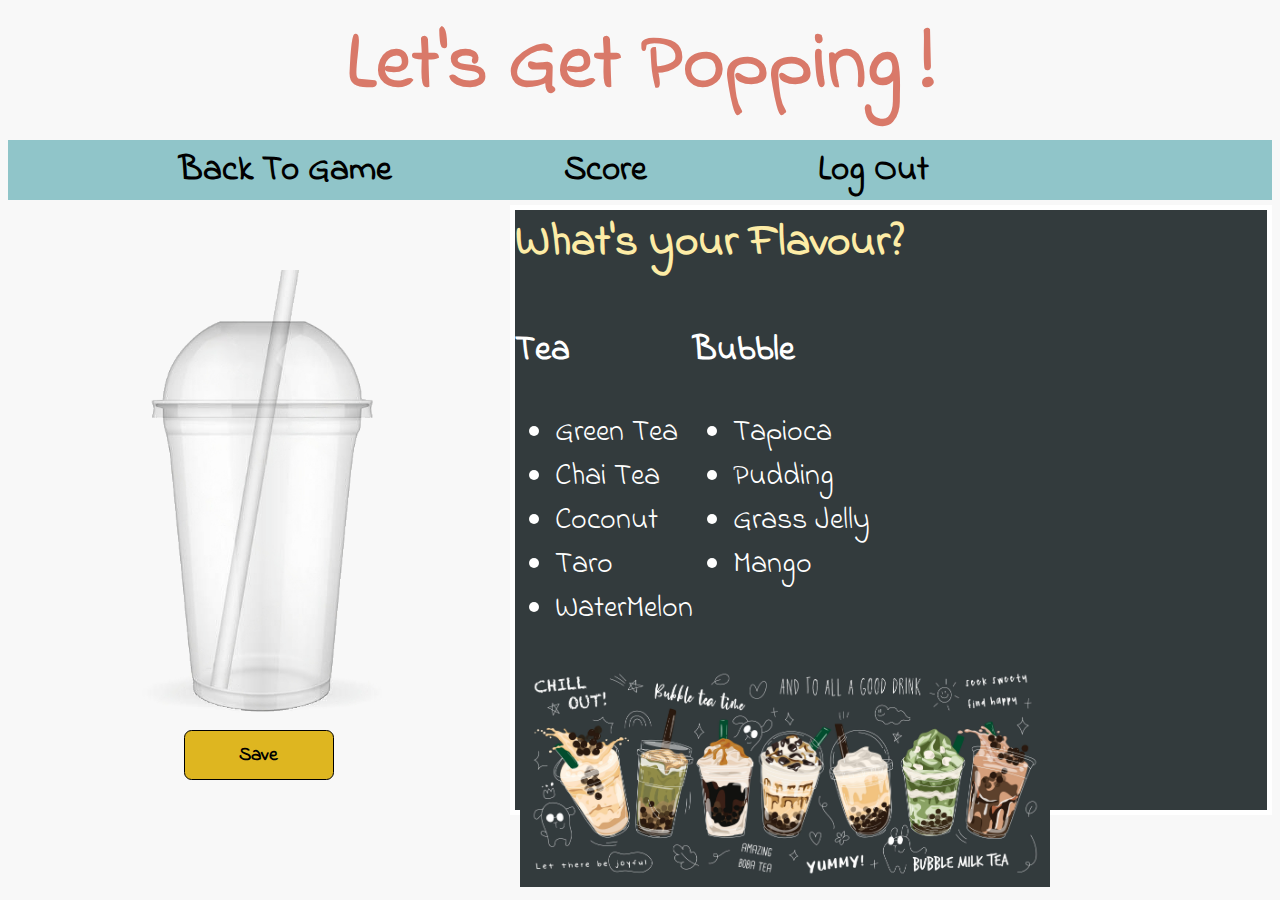
==== customizetea.html @ b6fd6a8a "bubbles" ====
<!DOCTYPE html>
<html lang="en">
<head>
    <meta charset="UTF-8">
    <meta http-equiv="X-UA-Compatible" content="IE=edge">
    <meta name="viewport" content="width=device-width, initial-scale=1.0">
    <title>Customize Your Tea</title>
    <link rel="stylesheet" href="bubble.css">
</head>

<body>

    <h1> Let's Get Popping ! </h1>

    <div class="mainMenu">
        <div class="mainMenuItem"><a href="game.html">Back To Game</a></div>
        <div class="mainMenuItem"><a href="highscore.html">Score</a></div>
        <div class="mainMenuItem"><a href="main.html">Log Out</a></div>
    </div>

    <div class="custOuter">
        <div class="custLeft">
            <img src="images/cup1.png" alt="tea" id="customize-cup">
            <div id="tea"></div>
            <button id="save-tea" type="submit">Save</button>
        </div>

        <div class="custRight">
            <h2 class="flavour-title">What's your Flavour?</h2>
            <div class="menuOptions">
            <div class="Flavour">                
                <h3 class="flavour-t2">Tea </h3>
                <ul>
                    <li id="green-tea">Green Tea</li>
                    <li id="chai">Chai Tea</li>
                    <li id="coconut">Coconut</li>
                    <li id="taro">Taro</li>
                    <li id="watermelon">WaterMelon</li>
                </ul>
            </div>
            <img id='menuImage' src="images/menu_image.jpg" alt="menu_image">

            <div class="bubbleType">
                <h3 class="flavour-t2">Bubble</h3>
                <ul>
                    <li>Tapioca</li>
                    <li>Pudding</li>
                    <li>Grass Jelly</li>
                    <li>Mango</li>
                </ul>
            </div>
        </div>
        </div>
    </div>

    <script src="javascript/customize.js"></script>

</body>
</html>
---- bubble.css ----
@import url('https://fonts.googleapis.com/css2?family=Indie+Flower&display=swap');


/* GamePage */
.decorative{
    position: absolute;
    bottom:-100%;
    left:-25%;
    width:150%;
    background-color: bisque;
    z-index: 0.5;
    transform:rotateX(3.142rad);
    transform-origin:top;
}
#cup{
    z-index: 0.8;
}
.bubble{
    z-index: 1;
    position: absolute;
    bottom: 0px;
    border-radius: 250px;
    font-size: xx-large;
}
.pointGiver{
    color: lightgray;
}
.streakBreaker{
    color: red;
    /* background-color: salmon; */
}
.golden{
    color:gold;
    /*background-color: khaki;*/
}
#BubbleContainer{
    position: relative;
    margin-top: 225px;
    height: 500px;
    width: 230px;
    vertical-align: bottom;
    background-color: transparent;
}

#score{
    color: red;
    font-size: xx-large;
}

#score-miniBoard{
    position: absolute;
    width: 300px;
    height: 150px;
    background-color: #DBD3BE;
    border: 5px solid #DEB620;
    margin: 15px;
    font-size: 25px;
    text-align: center;
    z-index: 2;
}

.game {
    display: flex;
    justify-content: center;
}

.bg-cup {
    position: absolute;
    height: auto;
    width: 600px;
    z-index: -10;
}

#bg-tea {
    margin-top: 250px;
    border-top: 480px solid #B1CBA666;
    border-left: 50px solid transparent;
    border-right: 50px solid transparent;
    height: 0;
    width: 220px;
    position: absolute;
}

.game-block {
    z-index: 1;
    display: flex;

}

body{
    background-color: white;
    font-family: 'Indie Flower', cursive;
    background-color: #F8F8F8;
}

h1{
    text-align: center;
    font-size: 80px;
    color: #D97969;
    font-weight: bold;
    margin: 0;
}

img{
    width: 120%;
}


/* Main All */

.mainMenu{
    display: grid;
    grid-template-columns: auto auto auto auto ;
    justify-content: space-evenly;
    height: 60px;
    padding: 10px, 10px, 10px, 10px;
    margin: 15px 0px 5px 0px;
    font-family: 'Indie Flower', cursive;
    background-color: #90C5C9;
    
    font-size: 35px;
    text-align:center;
    align-content: center;
}

.mainMenuItem a {
    color: black;
    font-weight: bold;
    text-decoration: none;
}

/*Customize your tea*/

.custOuter{
    display: flex;
}

.custLeft{
    width: 40%;
    height: 600px;
    display: flex;
    justify-content: center;
    align-items: flex-end;
}

#menuImage {
   display: table-column;
   position: absolute;
   width: 530px;
   margin: 370px 5px 5px 5px;
   justify-content: center;
}

.flavour{
    width: 500px;
    height: 500px;
}

.bubbles{
    width: 500px;
    height: 500px;
}

#scorePic{
    width: 700px;
    justify-content: center;
    float: inline-end;
}

.flavour-title{
    color: #fdeca6;
    justify-content: center;
    height: 80px;
    width: 600px ;
    margin: 0px;
}

.menuOptions{
    display: flex;
    flex-direction: row;
    height: 300px;
}

#customize-cup {
    position: absolute;
    top: 270px;
    width: 350px;
    z-index: -5;
}

.green-tea {
    margin-bottom: 110px;
    border-top: 270px solid #B1CBA666;
    border-left: 25px solid transparent;
    border-right: 25px solid transparent;
    height: 0;
    width: 130px;
}
.chai {
    margin-bottom: 110px;
    border-top: 270px solid #B2833066;
    border-left: 25px solid transparent;
    border-right: 25px solid transparent;
    height: 0;
    width: 130px;
}
.coconut {
    margin-bottom: 110px;
    border-top: 270px solid #E9EDF666;
    border-left: 25px solid transparent;
    border-right: 25px solid transparent;
    height: 0;
    width: 130px;
}
.taro {
    margin-bottom: 110px;
    border-top: 270px solid #A3A6E866;
    border-left: 25px solid transparent;
    border-right: 25px solid transparent;
    height: 0;
    width: 130px;
}
.watermelon {
    margin-bottom: 110px;
    border-top: 270px solid #D23B6866;
    border-left: 25px solid transparent;
    border-right: 25px solid transparent;
    height: 0;
    width: 130px;
}

#save-tea {
    height: 50px;
    width: 150px;
    position: absolute;
}

#save-tea {
    width: 150px;
    margin: 25px 0;
    padding: 10px;
    grid-column: 2 / 3;
    background-color:  #DEB620;
    border: 1px solid;
    border-radius: 7.5px;
    font-size: 30px;
    font-family: 'Indie Flower', cursive;
    font-size: larger;
    font-weight: bold;
    text-align: center;
}

.custRight{
    display: flex;
    flex-direction: column;
    font-size: 30px;
    color: white;
    background-color: rgb(51, 59, 61);
    border: 5px solid;
    width: 60%;
    height: 600px;
}



.flavour{
    border: 1px solid;
    width: 30%;
    height: 300px;
}

.bubble{
    border: 1px solid;
    width: 30%;
    height: 300px;
}


/* Score page */
.middle{
    display: flex;
    flex-direction: column;
    text-align: center;
}

.personalContainer{
    width: 60%;
    text-align: center;
   
}

#personalContainer{
    width: 60%
   
}

#highscoreContainer{
    width: 60%; 
}

.flexIMG{
    display: flex;
}

table td{
    margin: 15px 0px 15px 0px;
    font-size: 25px;
    font-weight: bold;
    justify-content: center;  
    border: 3px solid #F8F8F8;
    background-color: #DEB620;
    border-radius: 08px;
}

th{
    background-color: #D97969;
    font-size: 40px;
    padding-left: 100px; 
    padding-right: 100px;
    width: 60%;
    border: 5px solid #F8F8F8;
    border-radius: 10px;
}

/*LOG IN CSS*/

main {
  display: flex;
  flex-direction: row;
  align-items: center;
}

.mainImage {
  width: 40vw;
  margin-left: 10%;
}

form {
  margin: 2.5% 0 5% 0;
  display: grid;
  grid-template-columns: 1fr 2fr 1fr;
  justify-items: center;
  font-weight: bold;
}

.error-msg { 
    grid-column: 2 / 3;
}

.hide {
  display: none;
}

.alert-msg {
  margin: 10px 0;
  padding: 0 5px;
  grid-column: 2 / 3;
  background-color: #ffdddd;
  border: 1px solid #dd0000;
}

#errorDisplay {
    grid-column: 2/3;
}

.form-line {
  width: 30vw;
  grid-column: 2 / 3;
  display: flex;
  flex-direction: column;
}

.form-line label {
  padding: 5px;
  font-size: 25px;
}

.form-line input {
  padding: 7.5px;
  border: 1px solid #cdcdcd;
  border-radius: 5px;
  font-size: 25px;
}

.forgot-password {
  grid-column: 2 / 3;
}

.forgot-password a {
  color: inherit;
  font-size: 15px;
}

.login-btn {
  width: 70%;
  margin: 25px 0;
  padding: 10px;
  grid-column: 2 / 3;
  background-color:  #DEB620;
  border: 1px solid;
  border-radius: 7.5px;
  font-size: 30px;
  font-family: 'Indie Flower', cursive;
  font-size: larger;
  font-weight: bold;
  text-align: center;
}

.new-user-msg {
  grid-column: 2 / 3;
}

/*REGISTRATION */

.register-btn {
  width: 70%;
  margin-top: 50px;
  padding: 10px;
  grid-column: 2 / 3;
  background-color:  #DEB620; 
  border-radius: 7.5px;
  font-size: 25px;
  text-align: center;
  font-family: 'Indie Flower', cursive;
  font-weight: bold;
}
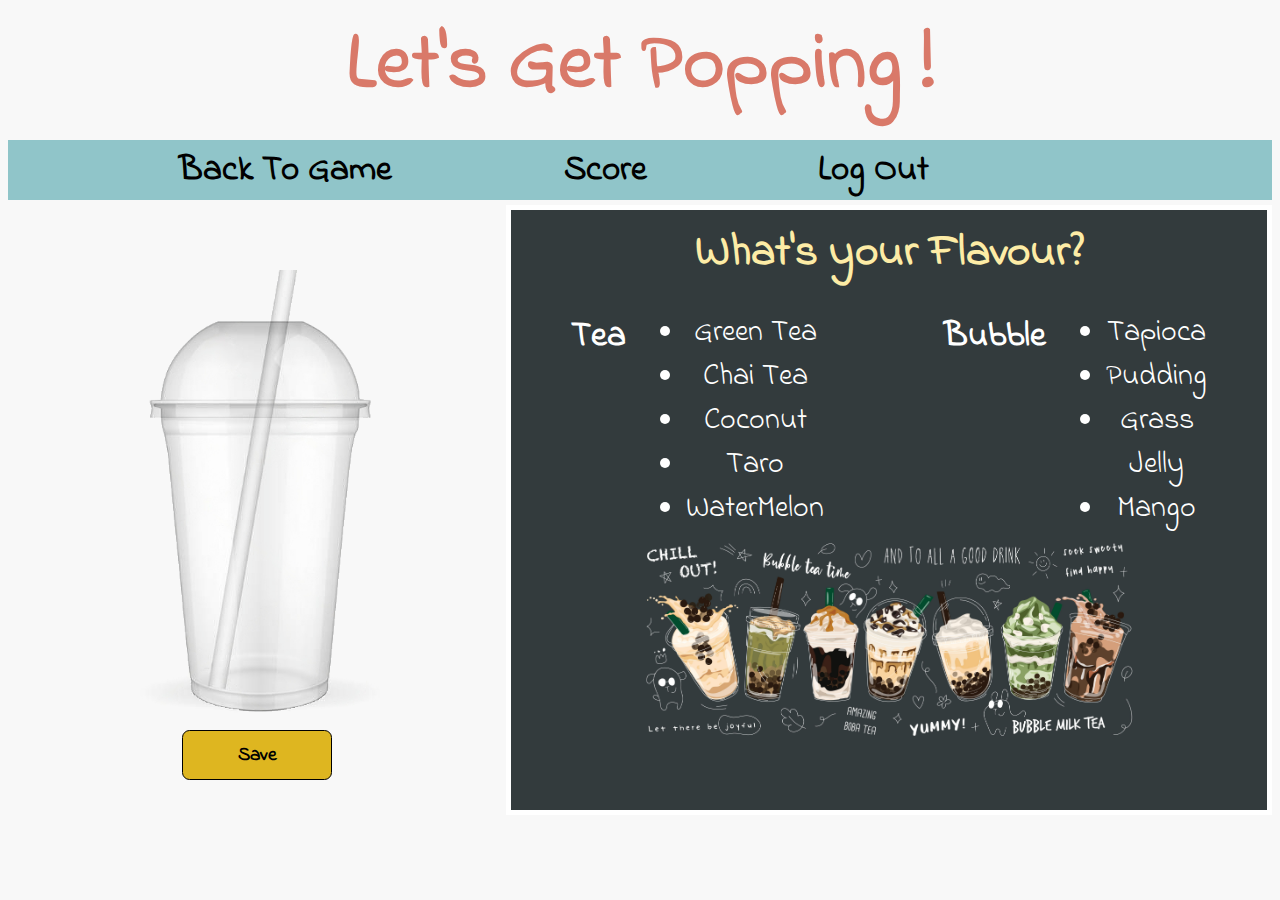
==== commit f1da6605: "bubble5" ====
--- a/customizetea.html
+++ b/customizetea.html
@@ -28,28 +28,29 @@
         <div class="custRight">
             <h2 class="flavour-title">What's your Flavour?</h2>
             <div class="menuOptions">
-            <div class="Flavour">                
-                <h3 class="flavour-t2">Tea </h3>
-                <ul>
-                    <li id="green-tea">Green Tea</li>
-                    <li id="chai">Chai Tea</li>
-                    <li id="coconut">Coconut</li>
-                    <li id="taro">Taro</li>
-                    <li id="watermelon">WaterMelon</li>
-                </ul>
+                <div class="menuType">                
+                    <h3 class="flavour-t2">Tea </h3>
+                    <ul class="ul">
+                        <li id="green-tea">Green Tea</li>
+                        <li id="chai">Chai Tea</li>
+                        <li id="coconut">Coconut</li>
+                        <li id="taro">Taro</li>
+                        <li id="watermelon">WaterMelon</li>
+                    </ul>
+                </div>
+            
+
+                <div class="menuType">
+                    <h3 class="flavour-t2">Bubble</h3>
+                    <ul class="ul">
+                        <li>Tapioca</li>
+                        <li>Pudding</li>
+                        <li>Grass Jelly</li>
+                        <li>Mango</li>
+                    </ul>
+                </div>
             </div>
             <img id='menuImage' src="images/menu_image.jpg" alt="menu_image">
-
-            <div class="bubbleType">
-                <h3 class="flavour-t2">Bubble</h3>
-                <ul>
-                    <li>Tapioca</li>
-                    <li>Pudding</li>
-                    <li>Grass Jelly</li>
-                    <li>Mango</li>
-                </ul>
-            </div>
-        </div>
         </div>
     </div>
 
--- a/bubble.css
+++ b/bubble.css
@@ -15,6 +15,9 @@
 #cup{
     z-index: 0.8;
 }
+
+
+
 .bubble{
     z-index: 1;
     position: absolute;
@@ -49,14 +52,16 @@
 
 #score-miniBoard{
     position: absolute;
-    width: 300px;
+    width: 250px;
     height: 150px;
-    background-color: #DBD3BE;
-    border: 5px solid #DEB620;
+    background-color:bisque;
+    border: 15px solid #DEB620;
     margin: 15px;
     font-size: 25px;
+    font-weight: bold;
     text-align: center;
     z-index: 2;
+    border-radius: 3%;
 }
 
 .game {
@@ -146,20 +151,17 @@
 #menuImage {
    display: table-column;
    position: absolute;
-   width: 530px;
-   margin: 370px 5px 5px 5px;
+   width: 40%;
+   margin: 320px 5px 5px 5px;
    justify-content: center;
 }
 
-.flavour{
-    width: 500px;
-    height: 500px;
-}
-
-.bubbles{
-    width: 500px;
-    height: 500px;
-}
+.menuType{
+ display: flex;
+ text-align: center;
+ padding: 0px 50px;
+}
+
 
 #scorePic{
     width: 700px;
@@ -169,16 +171,26 @@
 
 .flavour-title{
     color: #fdeca6;
+    text-align: center;
     justify-content: center;
-    height: 80px;
-    width: 600px ;
-    margin: 0px;
+    margin: 10px;
+    padding-bottom: 0%;
+}
+
+.flavour-t2{
+    text-align: center;
+    justify-content: center;
+    margin: 10px;
+}
+.ul{
+    margin: 10px;
 }
 
 .menuOptions{
     display: flex;
     flex-direction: row;
     height: 300px;
+    margin-top: 5px;
 }
 
 #customize-cup {
@@ -252,6 +264,7 @@
 
 .custRight{
     display: flex;
+    align-items: center;
     flex-direction: column;
     font-size: 30px;
     color: white;
@@ -267,14 +280,15 @@
     border: 1px solid;
     width: 30%;
     height: 300px;
-}
-
+    mar
+}
+ /*
 .bubble{
     border: 1px solid;
     width: 30%;
     height: 300px;
 }
-
+*/
 
 /* Score page */
 .middle{
@@ -300,6 +314,9 @@
 
 .flexIMG{
     display: flex;
+}
+.scoreImg{
+    width: 17%;
 }
 
 table td{
@@ -315,8 +332,8 @@
 th{
     background-color: #D97969;
     font-size: 40px;
-    padding-left: 100px; 
-    padding-right: 100px;
+    padding-left: 5vw; 
+    padding-right: 5vw;
     width: 60%;
     border: 5px solid #F8F8F8;
     border-radius: 10px;
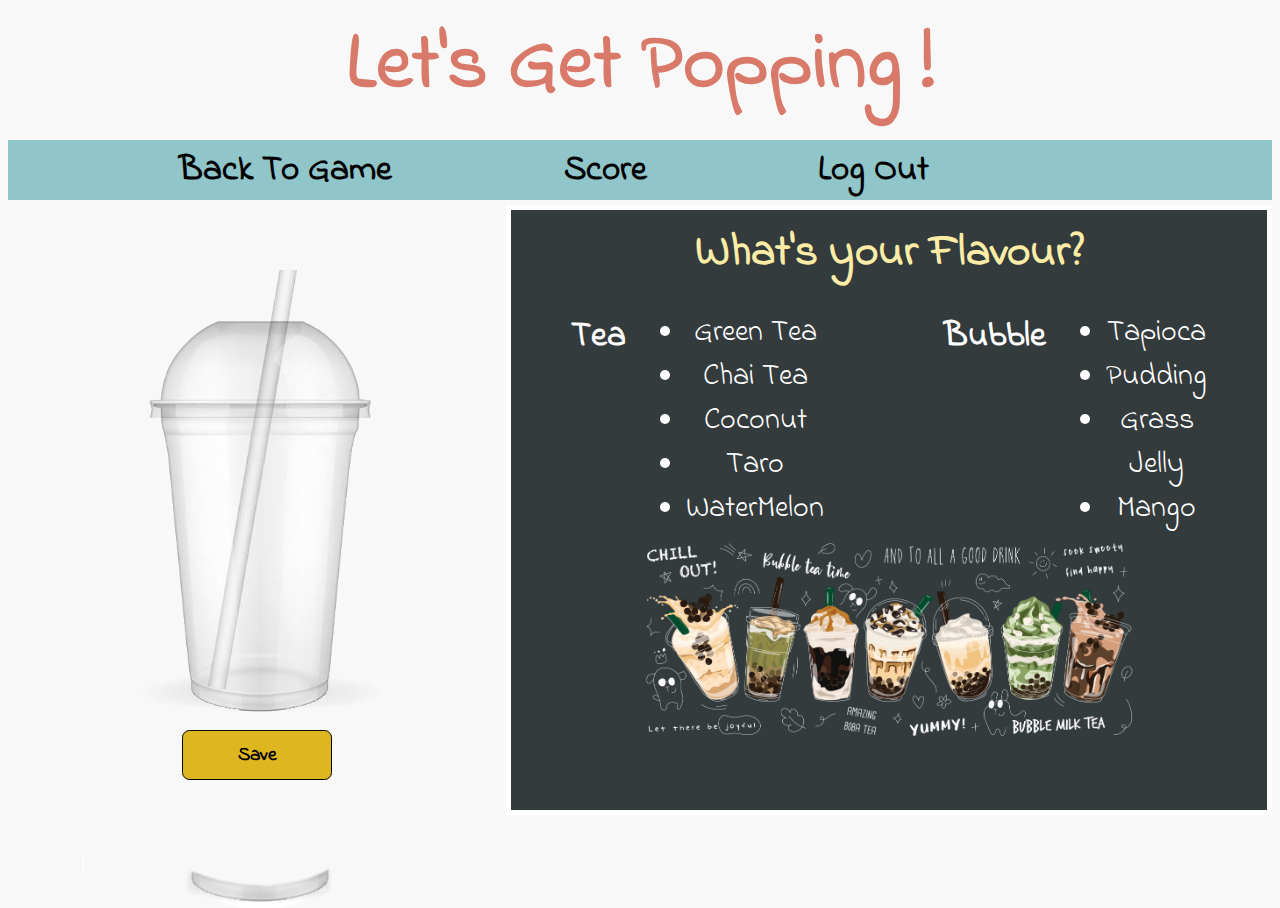
==== commit 215be361: "adjust shape of tea in customize page and make it display the current tea before any interaction" ====
--- a/customizetea.html
+++ b/customizetea.html
@@ -21,6 +21,7 @@
     <div class="custOuter">
         <div class="custLeft">
             <img src="images/cup1.png" alt="tea" id="customize-cup">
+            <img src="images/cup-bottom.png" alt="bottom of cup" id="customize-cup-bottom">
             <div id="tea"></div>
             <button id="save-tea" type="submit">Save</button>
         </div>
--- a/bubble.css
+++ b/bubble.css
@@ -8,22 +8,25 @@
     left:-25%;
     width:150%;
     background-color: bisque;
-    z-index: 0.5;
+    z-index: 2;
     transform:rotateX(3.142rad);
     transform-origin:top;
 }
 #cup{
-    z-index: 0.8;
+    z-index: 1;
 }
 
 
 
 .bubble{
-    z-index: 1;
+    z-index: 4;
     position: absolute;
     bottom: 0px;
     border-radius: 250px;
     font-size: xx-large;
+}
+.bubbleSink{
+    z-index: 3 !important;
 }
 .pointGiver{
     color: lightgray;
@@ -76,6 +79,14 @@
     z-index: -10;
 }
 
+.bg-cup-bottom {
+    position: absolute;
+    top: 880px;
+    height: auto;
+    width: 600px;
+    z-index: 10;
+}
+
 #bg-tea {
     margin-top: 250px;
     border-top: 480px solid #B1CBA666;
@@ -84,10 +95,11 @@
     height: 0;
     width: 220px;
     position: absolute;
+    z-index: 2;
 }
 
 .game-block {
-    z-index: 1;
+    z-index: 3;
     display: flex;
 
 }
@@ -196,8 +208,17 @@
 #customize-cup {
     position: absolute;
     top: 270px;
+    height: auto;
     width: 350px;
     z-index: -5;
+}
+
+#customize-cup-bottom {
+    position: absolute;
+    bottom: -8px;
+    height: auto;
+    width: 350px;
+    z-index: 5;
 }
 
 .green-tea {
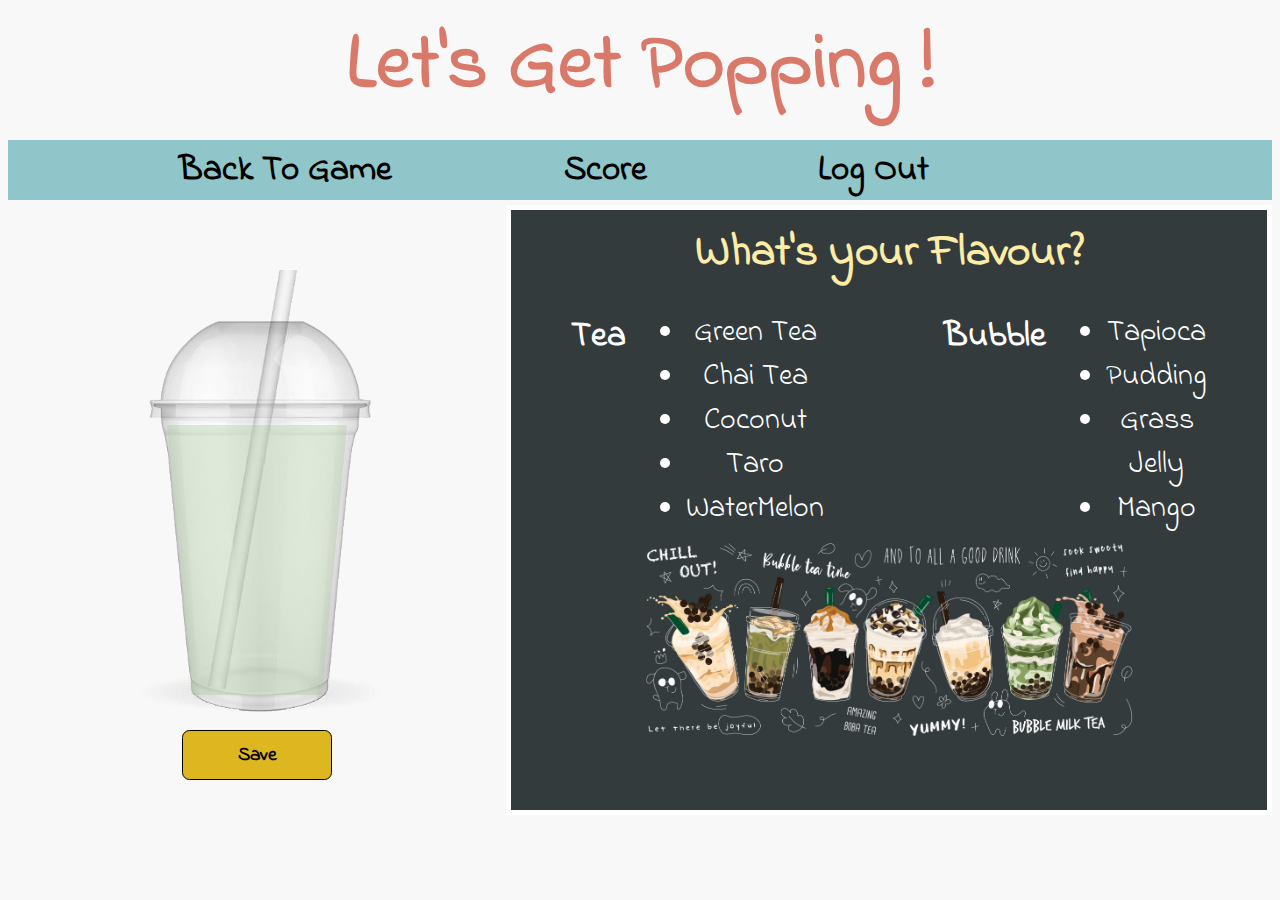
==== commit f9d4b836: "bottom fix temp" ====
--- a/customizetea.html
+++ b/customizetea.html
@@ -21,7 +21,7 @@
     <div class="custOuter">
         <div class="custLeft">
             <img src="images/cup1.png" alt="tea" id="customize-cup">
-            <img src="images/cup-bottom.png" alt="bottom of cup" id="customize-cup-bottom">
+            <!--<img src="images/cup-bottom.png" alt="bottom of cup" id="customize-cup-bottom">-->
             <div id="tea"></div>
             <button id="save-tea" type="submit">Save</button>
         </div>
--- a/bubble.css
+++ b/bubble.css
@@ -15,7 +15,9 @@
 #cup{
     z-index: 1;
 }
-
+.decorativeBubbles{
+color:#90C5C9;
+}
 
 
 .bubble{
@@ -337,7 +339,8 @@
     display: flex;
 }
 .scoreImg{
-    width: 17%;
+    width: 15%;
+    aspect-ratio: auto;
 }
 
 table td{
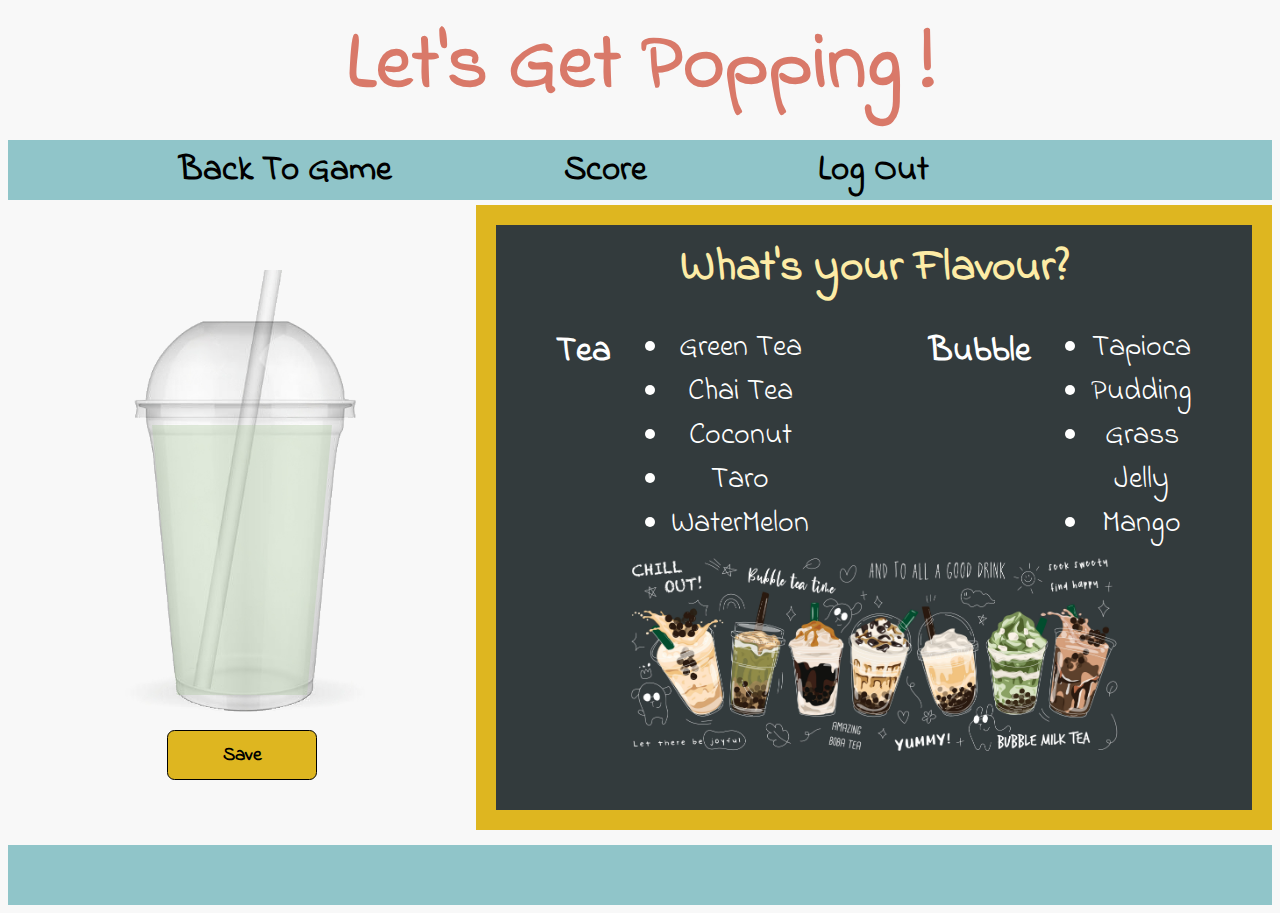
==== commit 4876d710: "footer" ====
--- a/customizetea.html
+++ b/customizetea.html
@@ -55,6 +55,7 @@
         </div>
     </div>
 
+    <footer></footer>
     <script src="javascript/customize.js"></script>
 
 </body>
--- a/bubble.css
+++ b/bubble.css
@@ -1,4 +1,19 @@
 @import url('https://fonts.googleapis.com/css2?family=Indie+Flower&display=swap');
+
+footer {
+    display: grid;
+    grid-template-columns: auto auto auto auto ;
+    justify-content: space-evenly;
+    height: 60px;
+    padding: 10px, 10px, 10px, 10px;
+    margin: 15px 0px 5px 0px;
+    font-family: 'Indie Flower', cursive;
+    background-color: #90C5C9;
+    
+    font-size: 35px;
+    text-align:center;
+    align-content: center;
+}
 
 
 /* GamePage */
@@ -72,6 +87,7 @@
 .game {
     display: flex;
     justify-content: center;
+    background-image: url('images/game_background.jpg');
 }
 
 .bg-cup {
@@ -160,6 +176,7 @@
     display: flex;
     justify-content: center;
     align-items: flex-end;
+
 }
 
 #menuImage {
@@ -294,7 +311,8 @@
     background-color: rgb(51, 59, 61);
     border: 5px solid;
     width: 60%;
-    height: 600px;
+    height: 65vh;
+    border: 20px solid #DEB620;
 }
 
 
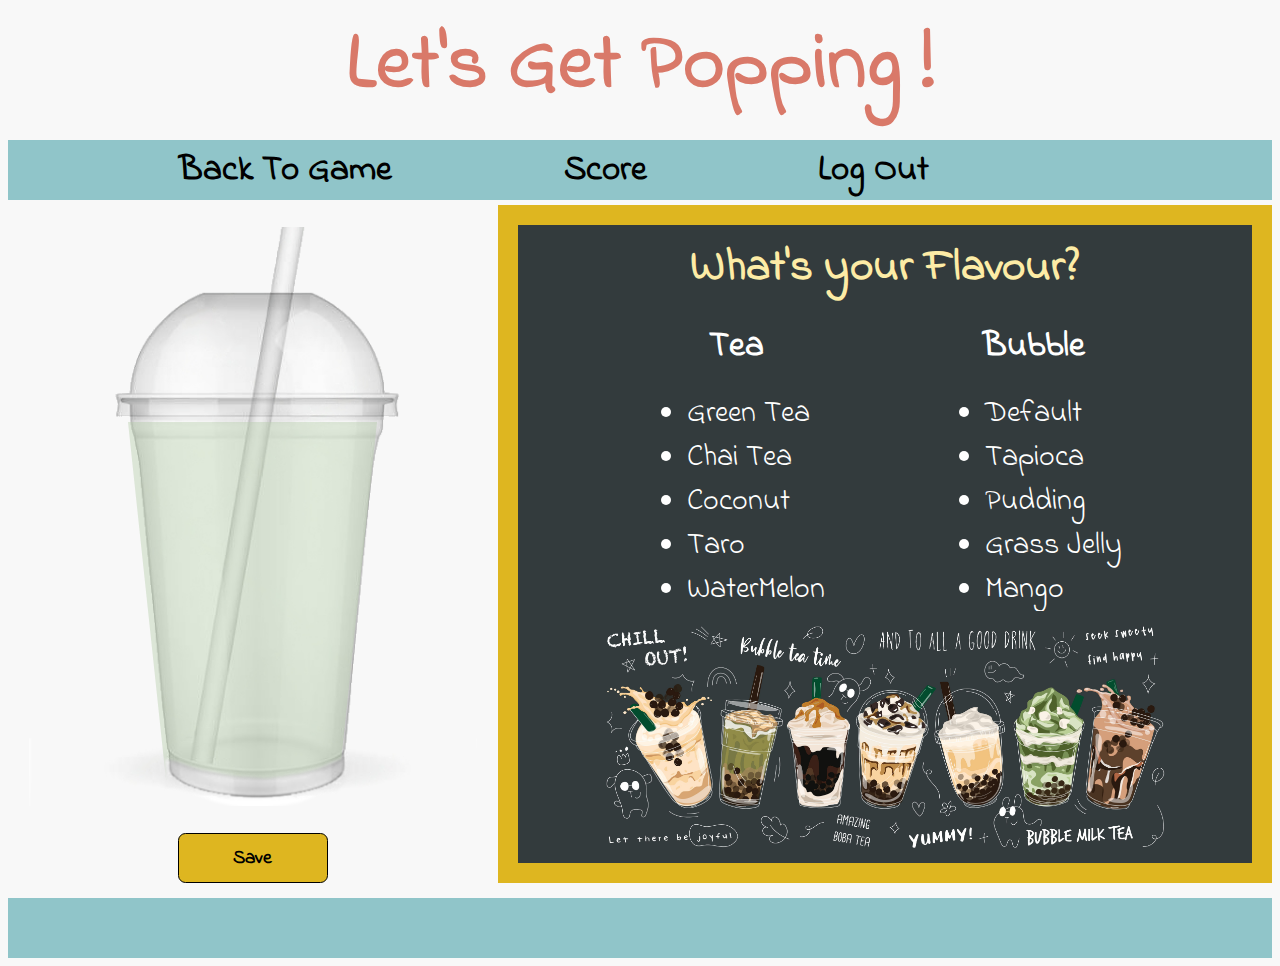
==== commit 89a7223c: "responsive design for customize your tea page" ====
--- a/customizetea.html
+++ b/customizetea.html
@@ -21,7 +21,7 @@
     <div class="custOuter">
         <div class="custLeft">
             <img src="images/cup1.png" alt="tea" id="customize-cup">
-            <!--<img src="images/cup-bottom.png" alt="bottom of cup" id="customize-cup-bottom">-->
+            <img src="images/cup-bottom.png" alt="bottom of cup" id="customize-cup-bottom">
             <div id="tea"></div>
             <button id="save-tea" type="submit">Save</button>
         </div>
@@ -44,6 +44,7 @@
                 <div class="menuType">
                     <h3 class="flavour-t2">Bubble</h3>
                     <ul class="ul">
+                        <li>Default</li>
                         <li>Tapioca</li>
                         <li>Pudding</li>
                         <li>Grass Jelly</li>
--- a/bubble.css
+++ b/bubble.css
@@ -1,4 +1,38 @@
 @import url('https://fonts.googleapis.com/css2?family=Indie+Flower&display=swap');
+
+body{
+    background-color: white;
+    font-family: 'Indie Flower', cursive;
+    background-color: #F8F8F8;
+}
+
+h1{
+    text-align: center;
+    font-size: 80px;
+    color: #D97969;
+    font-weight: bold;
+    margin: 0;
+}
+
+.mainMenu{
+    display: grid;
+    grid-template-columns: auto auto auto auto ;
+    justify-content: space-evenly;
+    height: 60px;
+    padding: 10px, 10px, 10px, 10px;
+    margin: 15px 0px 5px 0px;
+    font-family: 'Indie Flower', cursive;
+    background-color: #90C5C9;
+    font-size: 35px;
+    text-align:center;
+    align-content: center;
+}
+
+.mainMenuItem a {
+    color: black;
+    font-weight: bold;
+    text-decoration: none;
+}
 
 footer {
     display: grid;
@@ -9,14 +43,13 @@
     margin: 15px 0px 5px 0px;
     font-family: 'Indie Flower', cursive;
     background-color: #90C5C9;
-    
     font-size: 35px;
     text-align:center;
     align-content: center;
 }
 
-
 /* GamePage */
+
 .decorative{
     position: absolute;
     bottom:-100%;
@@ -27,13 +60,14 @@
     transform:rotateX(3.142rad);
     transform-origin:top;
 }
+
 #cup{
     z-index: 1;
 }
+
 .decorativeBubbles{
 color:#90C5C9;
 }
-
 
 .bubble{
     z-index: 4;
@@ -42,20 +76,25 @@
     border-radius: 250px;
     font-size: xx-large;
 }
+
 .bubbleSink{
     z-index: 3 !important;
 }
+
 .pointGiver{
     color: lightgray;
 }
+
 .streakBreaker{
     color: red;
     /* background-color: salmon; */
 }
+
 .golden{
     color:gold;
     /*background-color: khaki;*/
 }
+
 #BubbleContainer{
     position: relative;
     margin-top: 225px;
@@ -119,85 +158,35 @@
 .game-block {
     z-index: 3;
     display: flex;
-
-}
-
-body{
-    background-color: white;
-    font-family: 'Indie Flower', cursive;
-    background-color: #F8F8F8;
-}
-
-h1{
-    text-align: center;
-    font-size: 80px;
-    color: #D97969;
-    font-weight: bold;
-    margin: 0;
-}
-
-img{
-    width: 120%;
-}
-
-
-/* Main All */
-
-.mainMenu{
-    display: grid;
-    grid-template-columns: auto auto auto auto ;
-    justify-content: space-evenly;
-    height: 60px;
-    padding: 10px, 10px, 10px, 10px;
-    margin: 15px 0px 5px 0px;
-    font-family: 'Indie Flower', cursive;
-    background-color: #90C5C9;
-    
-    font-size: 35px;
-    text-align:center;
-    align-content: center;
-}
-
-.mainMenuItem a {
-    color: black;
-    font-weight: bold;
-    text-decoration: none;
 }
 
 /*Customize your tea*/
 
 .custOuter{
-    display: flex;
+    width: inherit;
+    display: flex;
+    flex-direction: row;
 }
 
 .custLeft{
-    width: 40%;
-    height: 600px;
+    width: 40vw;
+    height: auto;
     display: flex;
     justify-content: center;
     align-items: flex-end;
-
-}
-
-#menuImage {
-   display: table-column;
-   position: absolute;
-   width: 40%;
-   margin: 320px 5px 5px 5px;
-   justify-content: center;
-}
-
-.menuType{
- display: flex;
- text-align: center;
- padding: 0px 50px;
-}
-
-
-#scorePic{
-    width: 700px;
-    justify-content: center;
-    float: inline-end;
+}
+
+.custRight{
+    display: flex;
+    align-items: center;
+    flex-direction: column;
+    font-size: 30px;
+    color: white;
+    background-color: rgb(51, 59, 61);
+    border: 5px solid;
+    width: 60vw;
+    height: auto;
+    border: 20px solid #DEB620;
 }
 
 .flavour-title{
@@ -208,88 +197,109 @@
     padding-bottom: 0%;
 }
 
+.menuOptions{
+    display: flex;
+    flex-direction: row;
+    height: 300px;
+}
+
+.menuType{
+    padding: 0px 50px;
+    display: flex;
+    flex-direction: column;
+    align-items: center;
+}
+
+#menuImage {
+    width: 80%;
+    /* display: table-column; */
+    /* justify-content: center; */
+}
+
 .flavour-t2{
     text-align: center;
     justify-content: center;
     margin: 10px;
 }
+
 .ul{
     margin: 10px;
 }
 
-.menuOptions{
-    display: flex;
-    flex-direction: row;
-    height: 300px;
-    margin-top: 5px;
+.ul li {
+    word-wrap: break-word;
 }
 
 #customize-cup {
     position: absolute;
-    top: 270px;
-    height: auto;
-    width: 350px;
+    width: 35vw;
     z-index: -5;
+    margin-bottom: 5%;
 }
 
 #customize-cup-bottom {
     position: absolute;
-    bottom: -8px;
-    height: auto;
-    width: 350px;
-    z-index: 5;
+    width: 35vw;
+    z-index: -1;
+    margin-bottom: 6%;
+    display: flex;
+    align-items: center;
+}
+
+#tea {
+    position: absolute;
+    z-index: -2;
 }
 
 .green-tea {
-    margin-bottom: 110px;
-    border-top: 270px solid #B1CBA666;
-    border-left: 25px solid transparent;
-    border-right: 25px solid transparent;
+    margin-bottom: 8%;
+    border-top: 28vw solid #B1CBA666;
+    border-left: 3vw solid transparent;
+    border-right: 3vw solid transparent;
     height: 0;
-    width: 130px;
-}
+    width: 13.5vw;
+}
+
 .chai {
-    margin-bottom: 110px;
-    border-top: 270px solid #B2833066;
-    border-left: 25px solid transparent;
-    border-right: 25px solid transparent;
+    margin-bottom: 8%;
+    border-top: 28vw solid #B2833066;
+    border-left: 3vw solid transparent;
+    border-right: 3vw solid transparent;
     height: 0;
-    width: 130px;
-}
+    width: 13.5vw;
+}
+
 .coconut {
-    margin-bottom: 110px;
-    border-top: 270px solid #E9EDF666;
-    border-left: 25px solid transparent;
-    border-right: 25px solid transparent;
+    margin-bottom: 8%;
+    border-top: 28vw solid #E9EDF666;
+    border-left: 3vw solid transparent;
+    border-right: 3vw solid transparent;
     height: 0;
-    width: 130px;
-}
+    width: 13.5vw;
+}
+
 .taro {
-    margin-bottom: 110px;
-    border-top: 270px solid #A3A6E866;
-    border-left: 25px solid transparent;
-    border-right: 25px solid transparent;
+    margin-bottom: 8%;
+    border-top: 28vw solid #A3A6E866;
+    border-left: 3vw solid transparent;
+    border-right: 3vw solid transparent;
     height: 0;
-    width: 130px;
-}
+    width: 13.5vw;
+}
+
 .watermelon {
-    margin-bottom: 110px;
-    border-top: 270px solid #D23B6866;
-    border-left: 25px solid transparent;
-    border-right: 25px solid transparent;
+    margin-bottom: 8%;
+    border-top: 28vw solid #D23B6866;
+    border-left: 3vw solid transparent;
+    border-right: 3vw solid transparent;
     height: 0;
-    width: 130px;
+    width: 13.5vw;
 }
 
 #save-tea {
+    position: relative;
     height: 50px;
     width: 150px;
-    position: absolute;
-}
-
-#save-tea {
-    width: 150px;
-    margin: 25px 0;
     padding: 10px;
     grid-column: 2 / 3;
     background-color:  #DEB620;
@@ -302,28 +312,13 @@
     text-align: center;
 }
 
-.custRight{
-    display: flex;
-    align-items: center;
-    flex-direction: column;
-    font-size: 30px;
-    color: white;
-    background-color: rgb(51, 59, 61);
-    border: 5px solid;
-    width: 60%;
-    height: 65vh;
-    border: 20px solid #DEB620;
-}
-
-
-
+/*
 .flavour{
     border: 1px solid;
     width: 30%;
     height: 300px;
-    mar
-}
- /*
+}
+
 .bubble{
     border: 1px solid;
     width: 30%;
@@ -332,6 +327,12 @@
 */
 
 /* Score page */
+#scorePic{
+    width: 700px;
+    justify-content: center;
+    float: inline-end;
+}
+
 .middle{
     display: flex;
     flex-direction: column;
@@ -345,8 +346,7 @@
 }
 
 #personalContainer{
-    width: 60%
-   
+    width: 60%  
 }
 
 #highscoreContainer{
@@ -356,6 +356,7 @@
 .flexIMG{
     display: flex;
 }
+
 .scoreImg{
     width: 15%;
     aspect-ratio: auto;
@@ -384,22 +385,23 @@
 /*LOG IN CSS*/
 
 main {
-  display: flex;
-  flex-direction: row;
-  align-items: center;
-}
-
+    display: flex;
+    flex-direction: row;
+    align-items: center;
+  }
+
+  
 .mainImage {
-  width: 40vw;
-  margin-left: 10%;
+    width: 40vw;
+    margin-left: 10%;
 }
 
 form {
-  margin: 2.5% 0 5% 0;
-  display: grid;
-  grid-template-columns: 1fr 2fr 1fr;
-  justify-items: center;
-  font-weight: bold;
+    margin: 2.5% 0 5% 0;
+    display: grid;
+    grid-template-columns: 1fr 2fr 1fr;
+    justify-items: center;
+    font-weight: bold;
 }
 
 .error-msg { 
@@ -407,15 +409,15 @@
 }
 
 .hide {
-  display: none;
+    display: none;
 }
 
 .alert-msg {
-  margin: 10px 0;
-  padding: 0 5px;
-  grid-column: 2 / 3;
-  background-color: #ffdddd;
-  border: 1px solid #dd0000;
+    margin: 10px 0;
+    padding: 0 5px;
+    grid-column: 2 / 3;
+    background-color: #ffdddd;
+    border: 1px solid #dd0000;
 }
 
 #errorDisplay {
@@ -423,63 +425,172 @@
 }
 
 .form-line {
-  width: 30vw;
-  grid-column: 2 / 3;
-  display: flex;
-  flex-direction: column;
+    grid-column: 2 / 3;
+    display: flex;
+    flex-direction: column;
 }
 
 .form-line label {
-  padding: 5px;
-  font-size: 25px;
+    padding: 5px;
+    font-size: 25px;
 }
 
 .form-line input {
-  padding: 7.5px;
-  border: 1px solid #cdcdcd;
-  border-radius: 5px;
-  font-size: 25px;
+    padding: 7.5px;
+    border: 1px solid #cdcdcd;
+    border-radius: 5px;
+    font-size: 25px;
 }
 
 .forgot-password {
-  grid-column: 2 / 3;
+    grid-column: 2 / 3;
 }
 
 .forgot-password a {
-  color: inherit;
-  font-size: 15px;
+    color: inherit;
+    font-size: 15px;
 }
 
 .login-btn {
-  width: 70%;
-  margin: 25px 0;
-  padding: 10px;
-  grid-column: 2 / 3;
-  background-color:  #DEB620;
-  border: 1px solid;
-  border-radius: 7.5px;
-  font-size: 30px;
-  font-family: 'Indie Flower', cursive;
-  font-size: larger;
-  font-weight: bold;
-  text-align: center;
+    width: 70%;
+    margin: 25px 0;
+    padding: 10px;
+    grid-column: 2 / 3;
+    background-color:  #DEB620;
+    border: 1px solid;
+    border-radius: 7.5px;
+    font-size: 25px;
+    font-family: 'Indie Flower', cursive;
+    font-size: larger;
+    font-weight: bold;
+    text-align: center;
+    box-shadow: 0 5px gray;
+    transform: translateY(4px);
+}
+
+.login-btn:hover {
+    background-color: #DEB620
 }
 
 .new-user-msg {
-  grid-column: 2 / 3;
+    grid-column: 2 / 3;
 }
 
 /*REGISTRATION */
 
 .register-btn {
-  width: 70%;
-  margin-top: 50px;
-  padding: 10px;
-  grid-column: 2 / 3;
-  background-color:  #DEB620; 
-  border-radius: 7.5px;
-  font-size: 25px;
-  text-align: center;
-  font-family: 'Indie Flower', cursive;
-  font-weight: bold;
+    width: 70%;
+    margin-top: 50px;
+    padding: 10px;
+    grid-column: 2 / 3;
+    background-color:  #DEB620; 
+    border-radius: 7.5px;
+    font-size: 25px;
+    text-align: center;
+    font-family: 'Indie Flower', cursive;
+    font-weight: bold;
+    box-shadow: 0 5px gray;
+    transform: translateY(4px);
+}
+
+.register-btn:hover {
+    background-color: #DEB620
+}
+
+@media only screen and (max-width: 768px) {
+    .custOuter {
+        display: flex;
+        flex-direction: column-reverse;
+    }
+
+    .custRight {
+        width: inherit;
+        height: fit-content;
+    }
+
+    .menuType {
+        padding: 0;
+        display: flex;
+        flex-direction: column;
+    }
+
+    .custLeft {
+        width: inherit;
+        height: fit-content;
+        display: flex;
+        align-items: baseline;
+    }
+
+    #customize-cup {
+        position: absolute;
+        top: 120%;
+        width: 60vw;
+        height: auto;
+        z-index: -5;
+    }
+
+    #customize-cup-bottom {
+        position: absolute;
+        top: calc(120% + 68vw);
+        width: 60vw;
+        height: auto;
+        z-index: -1;
+    }
+
+    #tea {
+        position: absolute;
+        top: calc(120% + 25vw);
+        z-index: -2;
+    }
+
+    .green-tea {
+        margin: 0;
+        border-top: 50vw solid #B1CBA666;
+        border-left: 5vw solid transparent;
+        border-right: 5vw solid transparent;
+        width: 22vw;
+    }
+
+    .chai {
+        margin: 0;
+        border-top: 50vw solid #B2833066;
+        border-left: 5vw solid transparent;
+        border-right: 5vw solid transparent;
+        width: 22vw;
+    }
+
+    .coconut {
+        margin: 0;
+        border-top: 50vw solid #E9EDF666;
+        border-left: 5vw solid transparent;
+        border-right: 5vw solid transparent;
+        width: 22vw;
+    }
+
+    .taro {
+        margin: 0;
+        border-top: 50vw solid #A3A6E866;
+        border-left: 5vw solid transparent;
+        border-right: 5vw solid transparent;
+        width: 22vw;
+    }
+
+    .watermelon {
+        margin: 0;
+        border-top: 50vw solid #D23B6866;
+        border-left: 5vw solid transparent;
+        border-right: 5vw solid transparent;
+        width: 22vw;
+    }
+
+    #save-tea {
+        position: relative;
+        margin-top: 80vw;
+    }
+
+    main{
+        display: flex;
+        flex-direction: column;
+        align-items: center;
+    }
 }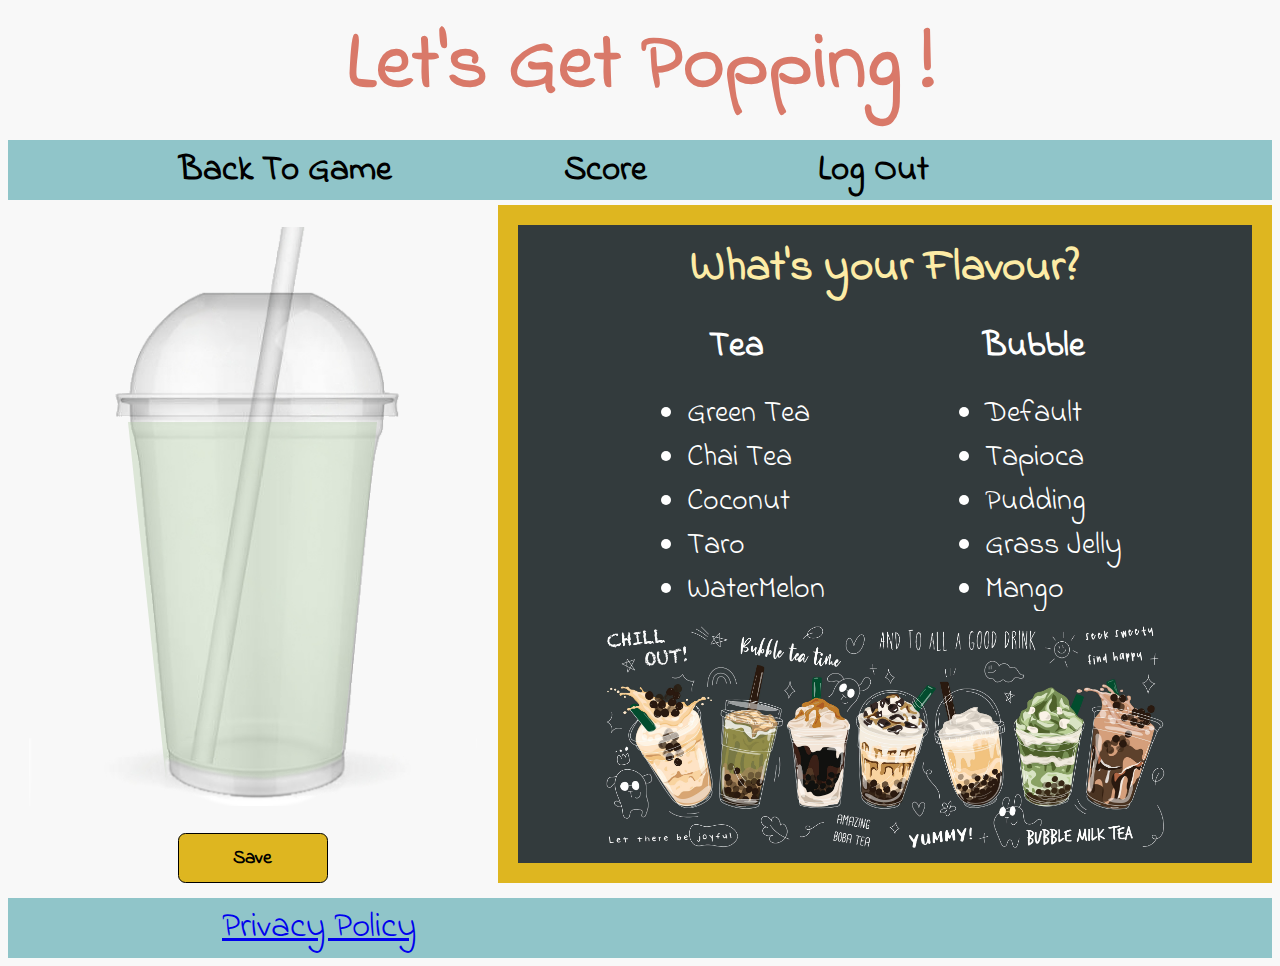
==== commit e70e5704: "footers" ====
--- a/customizetea.html
+++ b/customizetea.html
@@ -56,7 +56,8 @@
         </div>
     </div>
 
-    <footer></footer>
+    <footer>
+        <a href="https://www.privacypolicies.com/generic/" class="whiteText" target="_parent">Privacy Policy</a></footer>
     <script src="javascript/customize.js"></script>
 
 </body>
